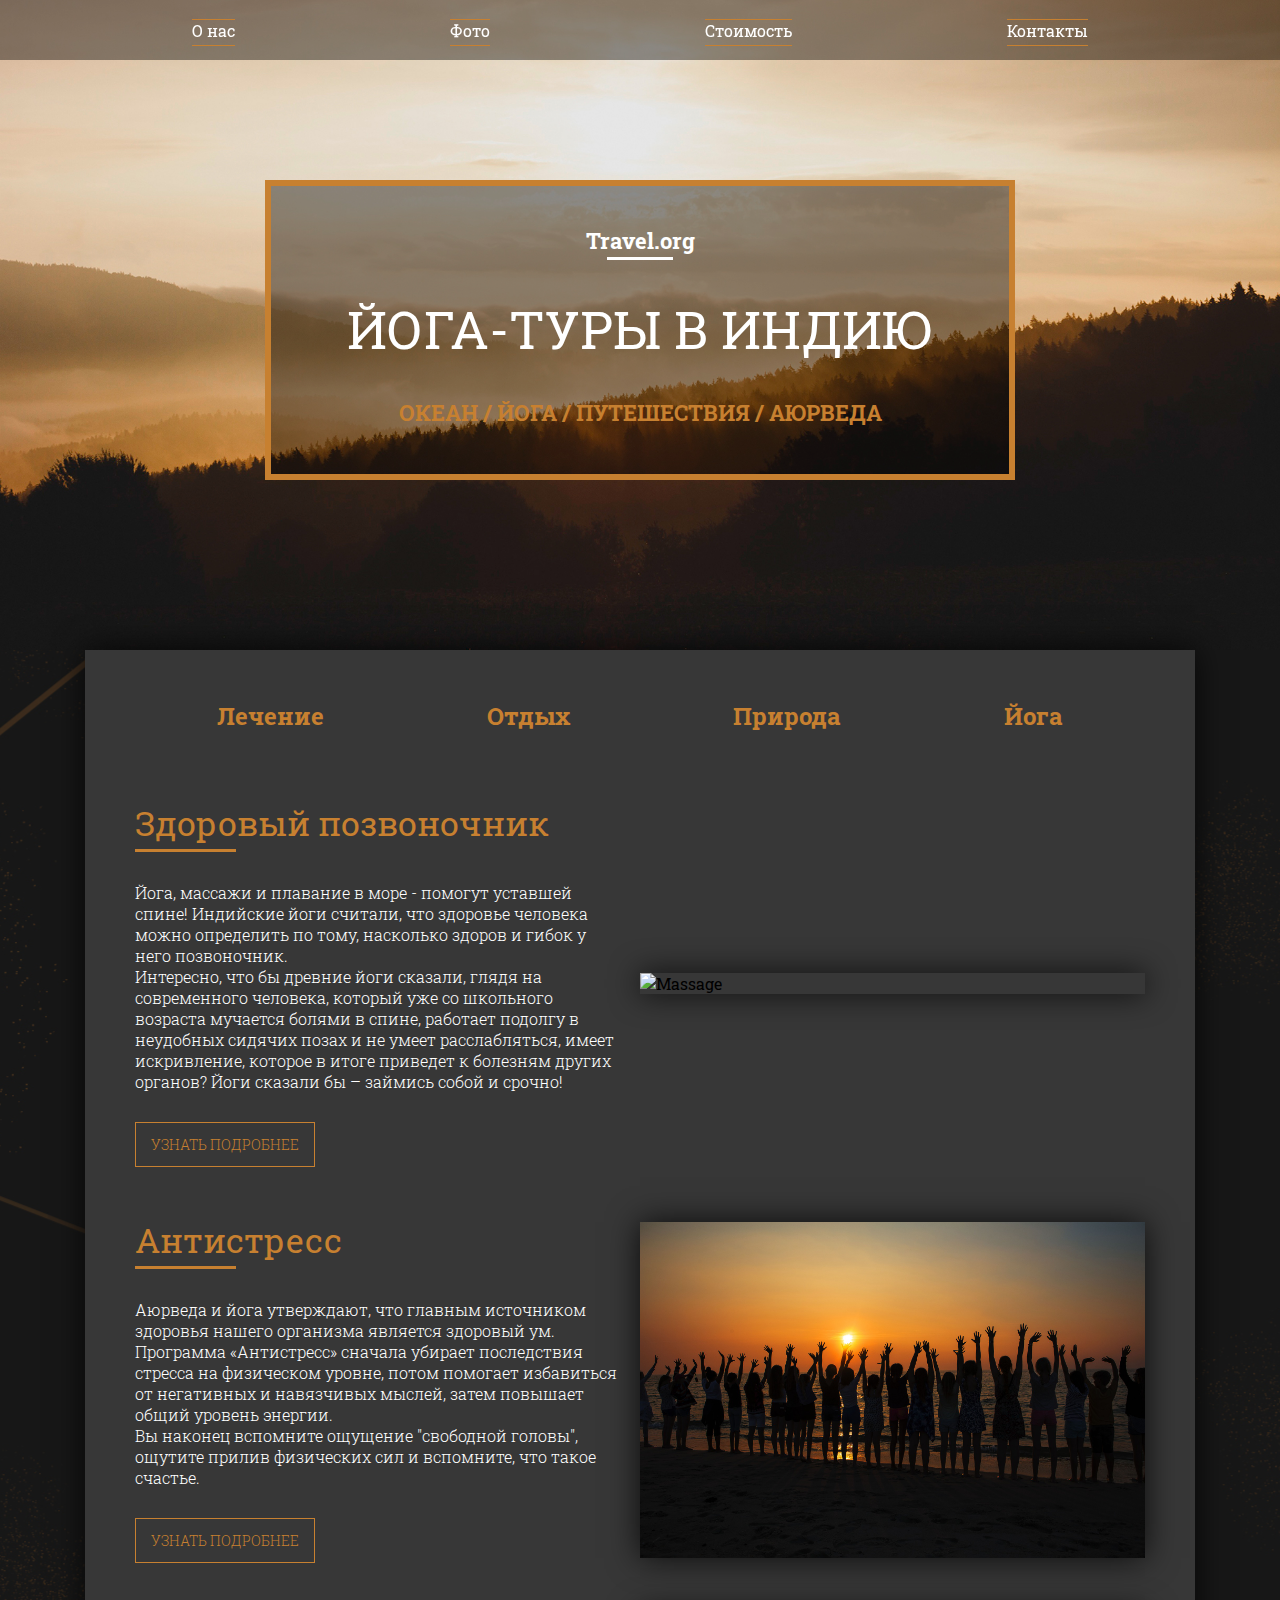
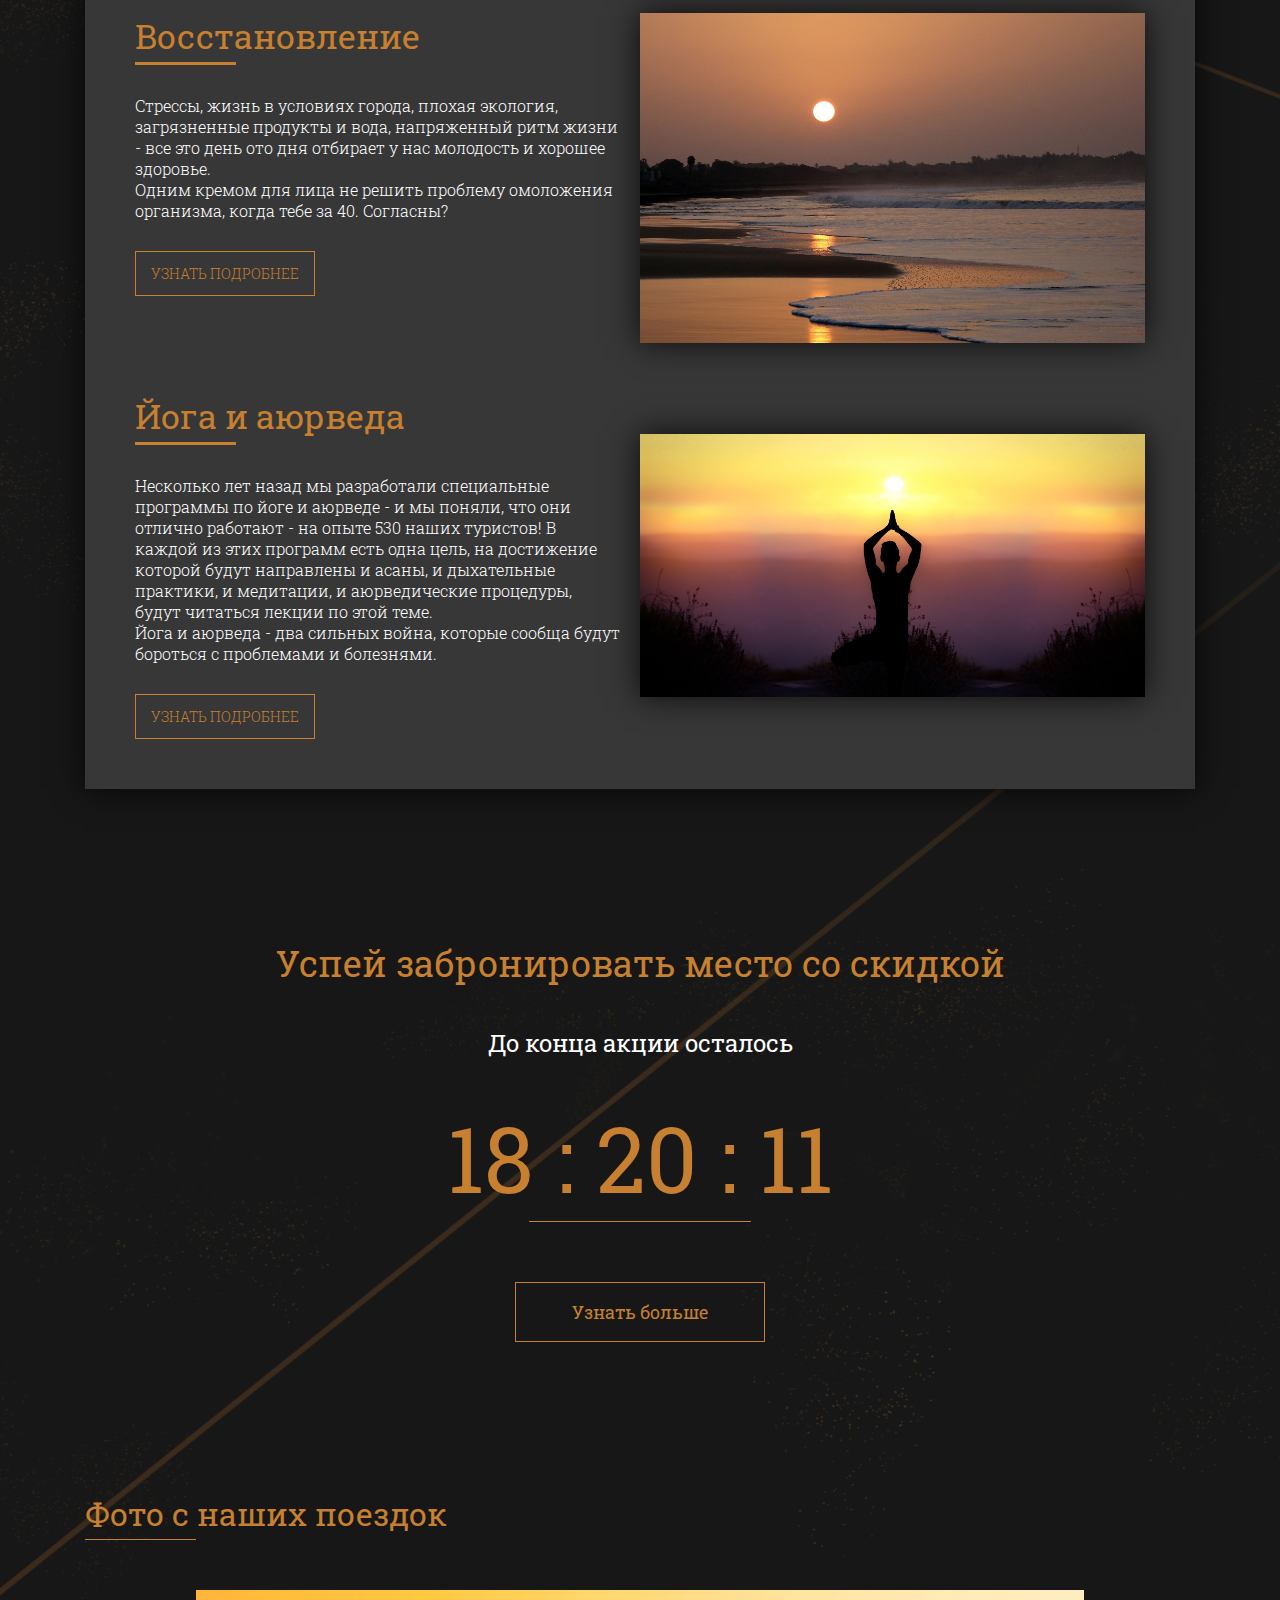
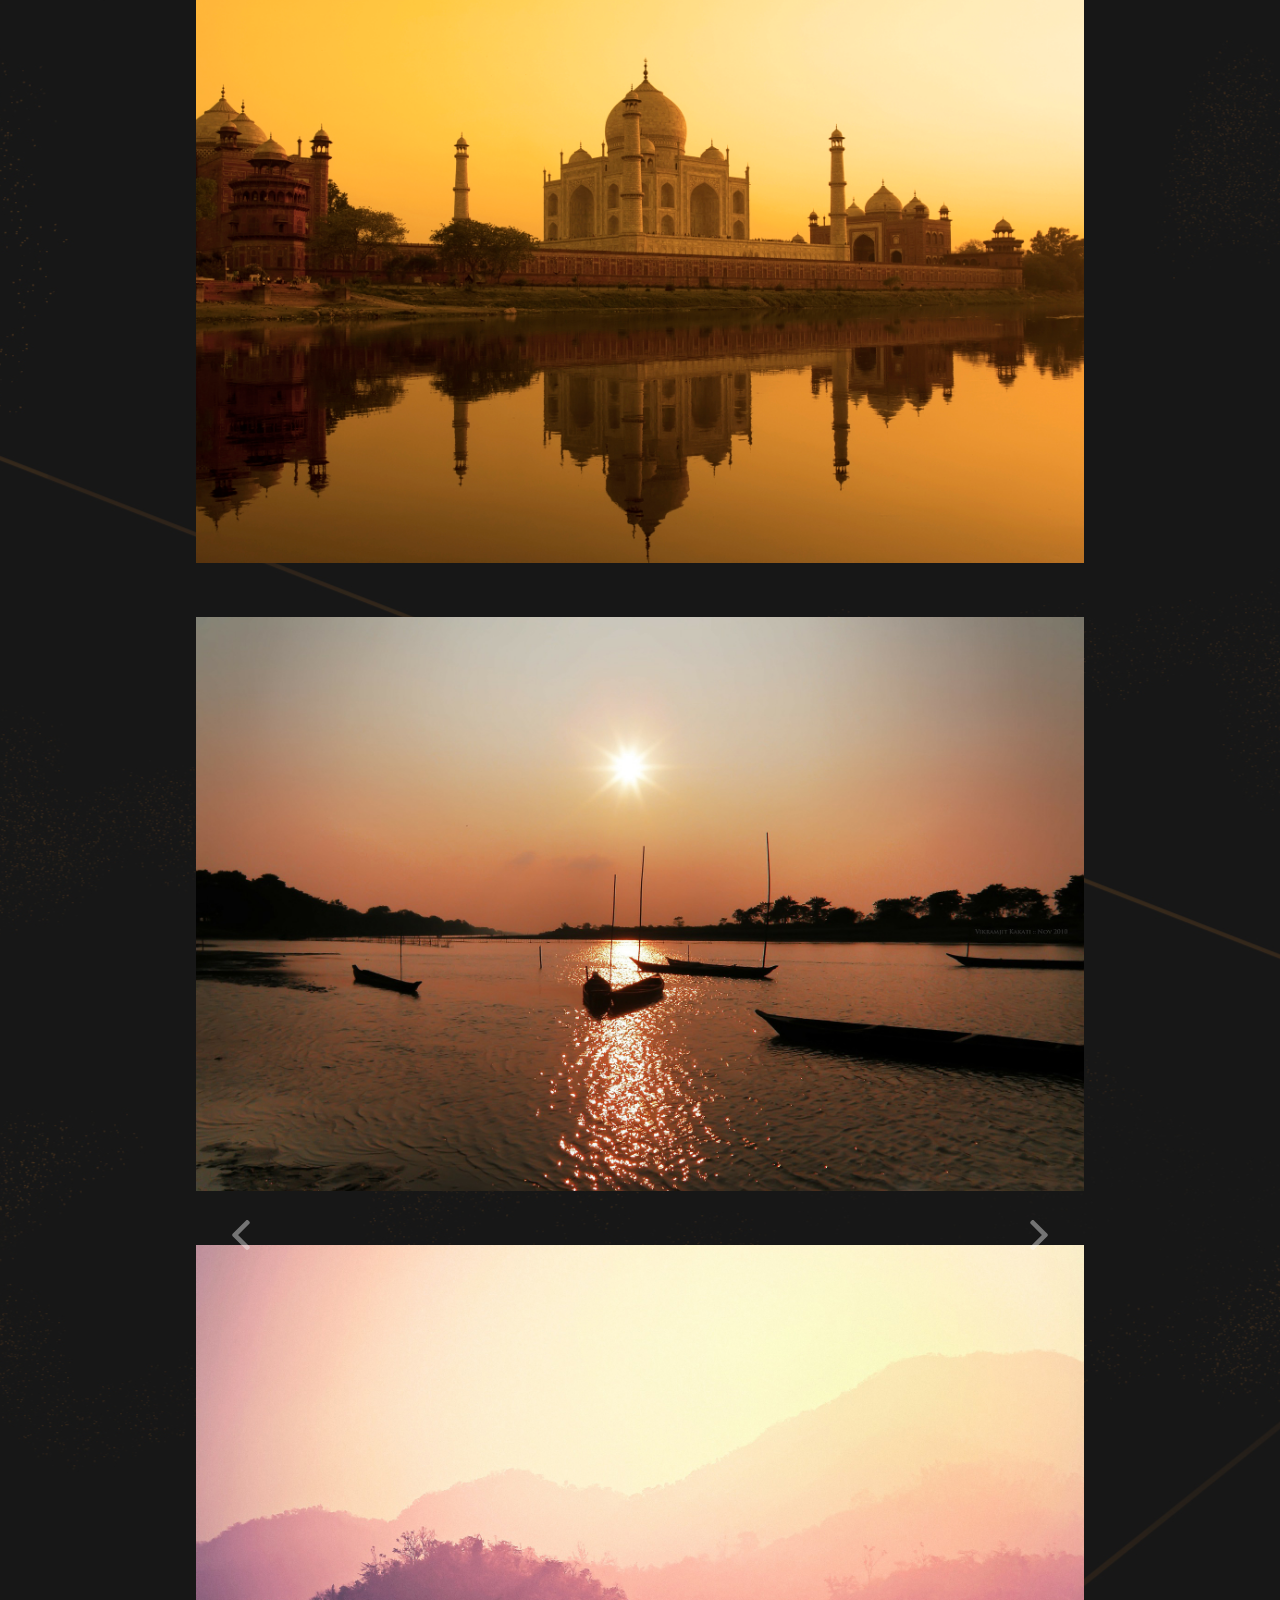
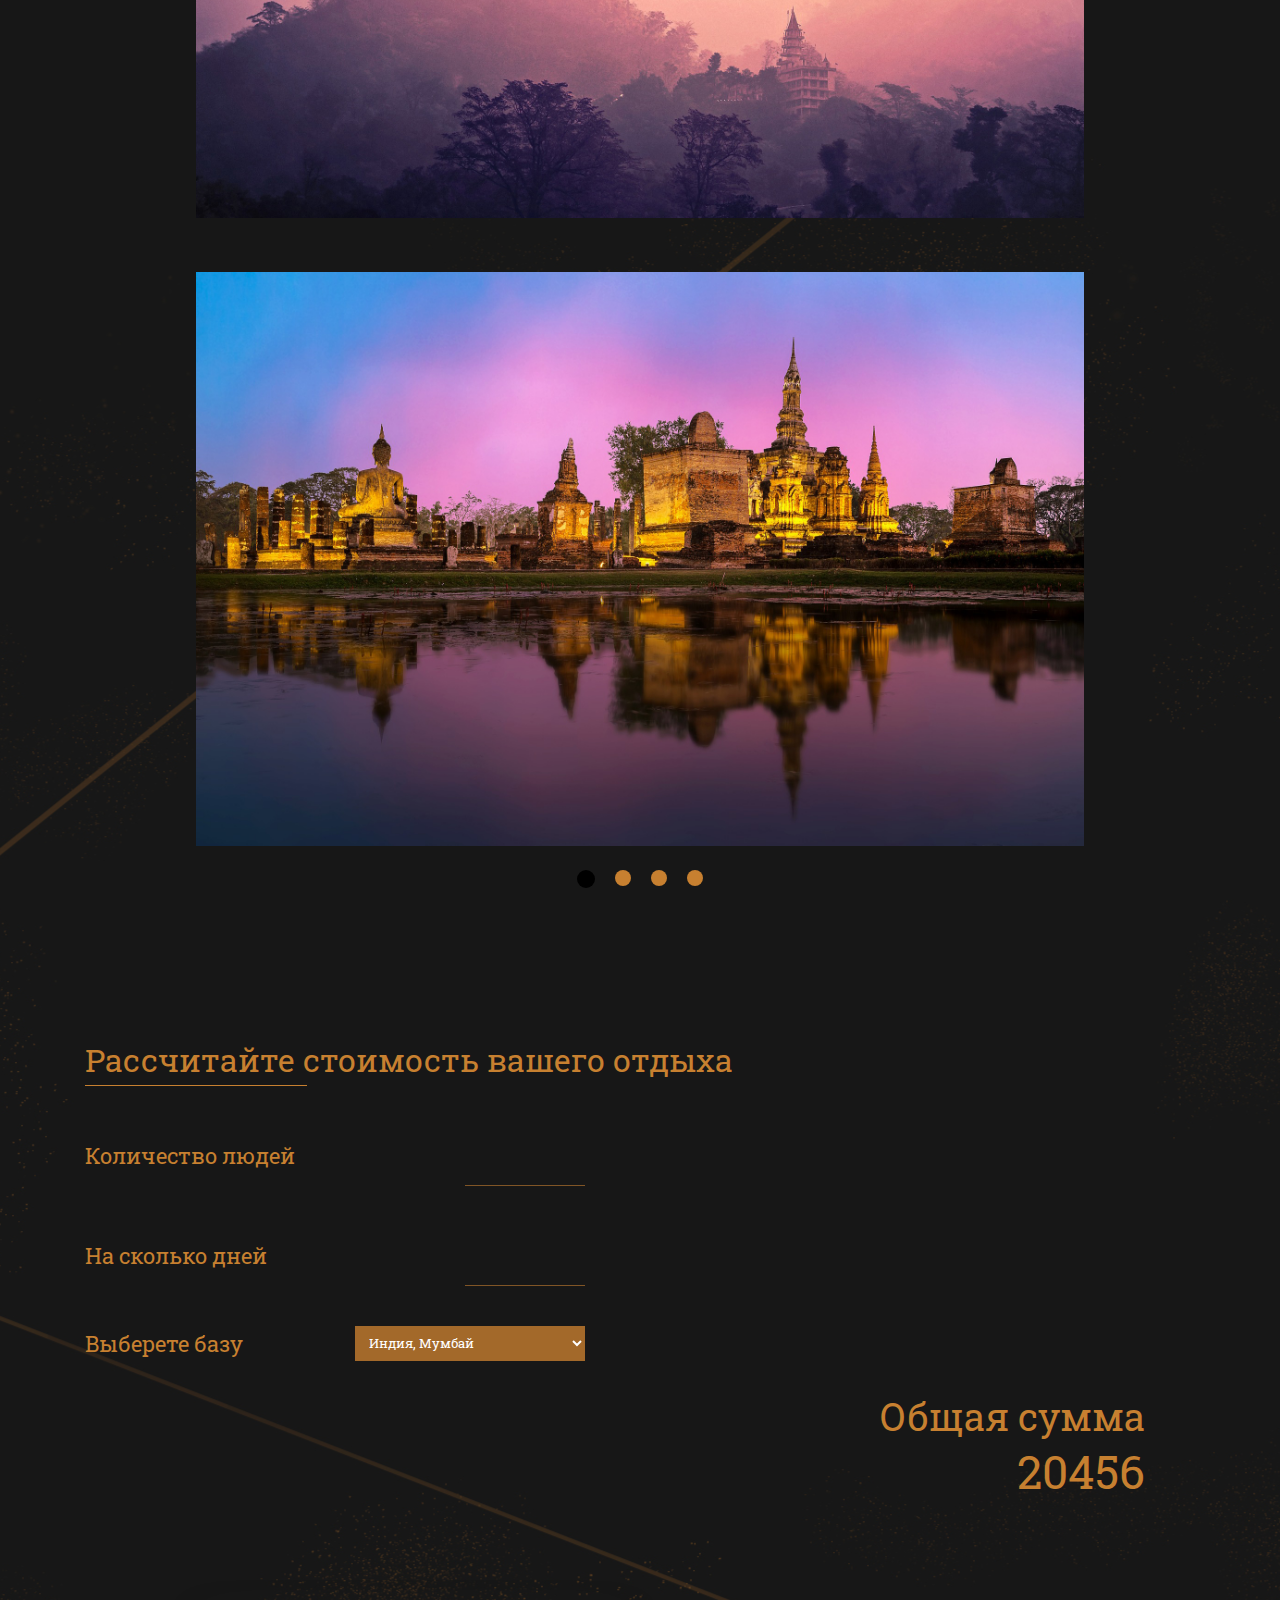
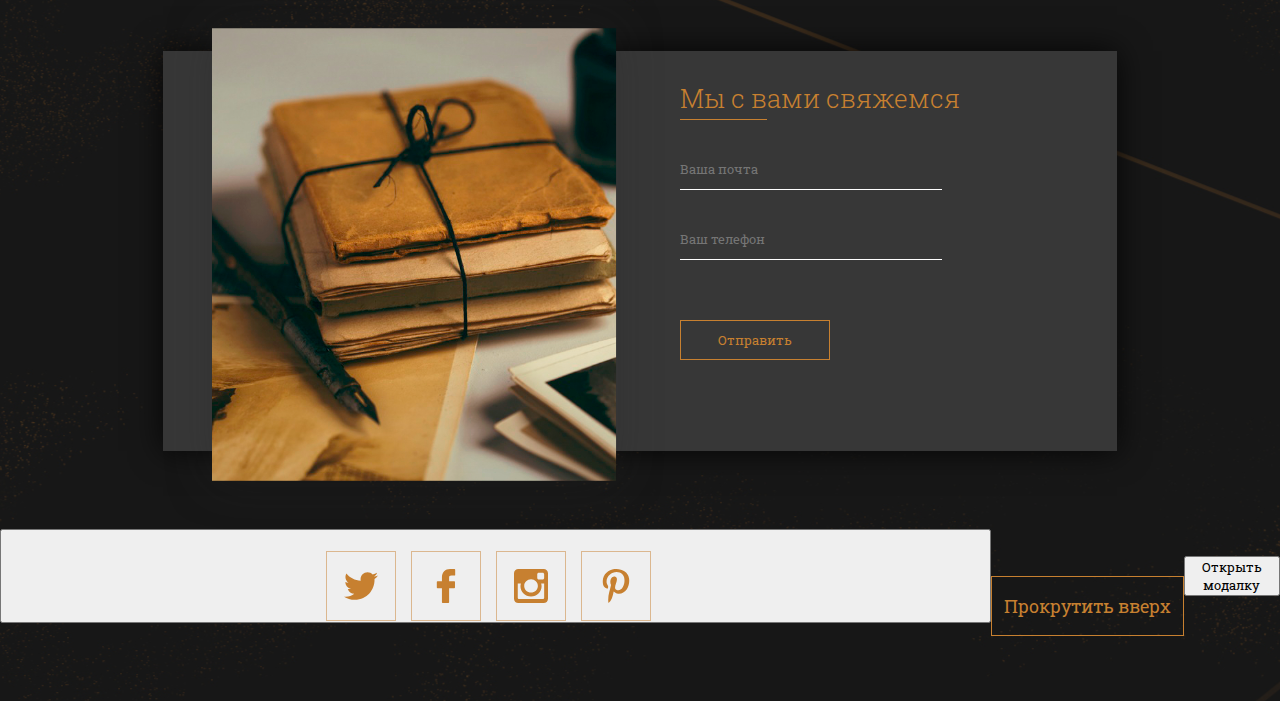
==== 12/index.html @ 7f22c2bd "11 lesson" ====
<!DOCTYPE html>
<html lang="ru">
<head>
	<meta charset="UTF-8">
	<title>Yoga</title>
	
	<link href="https://fonts.googleapis.com/css?family=Roboto+Slab:300,400,700&amp;subset=cyrillic-ext" rel="stylesheet">
	<link rel="stylesheet" href="css/bootstrap-grid.min.css">
	<link rel="stylesheet" href="css/style.css">
</head>
<body>
	<header>
		<div class="container">
			<nav>
				<ul>
					<li><a href="#about">О нас</a></li>
					<li><a href="#photo">Фото</a></li>
					<li><a href="#price">Стоимость</a></li>
					<li><a href="#contacts">Контакты</a></li>
				</ul>
			</nav>
		</div>
	</header>
	<div class="main">
		<div class="container">
			<div class="row">
				<div class="col-12">
					<div class="main-block">
						<div class="main-block-link">
							Travel.org							
						</div>
						<div class="main-block-title">
							йога-туры в индию
						</div>
						<div class="main-block-descr">
							океан / йога / путешествия / аюрведа
						</div>
					</div>
				</div>
			</div>
		</div>
	</div>
	<div class="content">
		<div class="container" id="about">
			<div class="info" >
				<div class="info-header">
					<div class="info-header-tab">Лечение</div>
					<div class="info-header-tab">Отдых</div>
					<div class="info-header-tab">Природа</div>
					<div class="info-header-tab">Йога</div>
				</div>
				<div class="info-tabcontent fade">
					<div class="description">
						<div class="description-title">Здоровый позвоночник</div>
						<div class="description-text">Йога, массажи и плавание в море - помогут уставшей спине! Индийские йоги считали, что здоровье человека можно определить по тому, насколько здоров и гибок у него позвоночник.<br> Интересно, что бы древние йоги сказали, глядя на современного человека, который уже со школьного возраста мучается болями в спине, работает подолгу в неудобных сидячих позах и не умеет расслабляться, имеет искривление, которое в итоге приведет к болезням других органов? Йоги сказали бы – займись собой и срочно!
						</div>
						<div class="description-btn">
							Узнать подробнее
						</div>
					</div>
					<div class="photo">
						<img src="img/massage.jpg" alt="Massage">
					</div>
				</div>
				<div class="info-tabcontent fade">
					<div class="description">
						<div class="description-title">Антистресс</div>
						<div class="description-text">Аюрведа и йога утверждают, что главным источником здоровья нашего организма является здоровый ум. Программа «Антистресс» сначала убирает последствия стресса на физическом уровне, потом помогает избавиться от негативных и навязчивых мыслей, затем повышает общий уровень энергии.<br> Вы наконец вспомните ощущение "свободной головы", ощутите прилив физических сил и вспомните, что такое счастье.</div>
						<div class="description-btn">
							Узнать подробнее
						</div>
					</div>
					<div class="photo">
						<img src="img/sunset.jpg" alt="sunset">
					</div>
				</div>
				<div class="info-tabcontent fade">
					<div class="description">
						<div class="description-title">Восстановление</div>
						<div class="description-text">Стрессы, жизнь в условиях города, плохая экология, загрязненные продукты и вода, напряженный ритм жизни - все это день ото дня отбирает у нас молодость и хорошее здоровье.<br> Одним кремом для лица не решить проблему омоложения организма, когда тебе за 40. Согласны?</div>
						<div class="description-btn">
							Узнать подробнее
						</div>
					</div>
					<div class="photo">
						<img src="img/sunrise.jpg" alt="sunrise">
					</div>
				</div>
				<div class="info-tabcontent fade">
					<div class="description">
						<div class="description-title">Йога и аюрведа</div>
						<div class="description-text">Несколько лет назад мы разработали специальные программы по йоге и аюрведе - и мы поняли, что они отлично работают - на опыте 530 наших туристов! В каждой из этих программ есть одна цель, на достижение которой будут направлены и асаны, и дыхательные практики, и медитации, и аюрведические процедуры, будут читаться лекции по этой теме. <br>Йога и аюрведа - два сильных война, которые сообща будут бороться с проблемами и болезнями.</div>
						<div class="description-btn">
							Узнать подробнее
						</div>
					</div>
					<div class="photo">
						<img src="img/yoga.jpg" alt="yoga">
					</div>
				</div>
			</div>
			<div class="timer">
				<div class="timer-title">Успей забронировать место со скидкой</div>
				<div class="timer-action">
					До конца акции осталось
				</div>
				<div class="timer-numbers" id="timer">
					<span class="hours">18</span>
					<span>:</span>
					<span class="minutes">20</span>
					<span>:</span>
					<span class="seconds">11</span>
				</div>
			</div>
			<button class="more"> Узнать больше</button>
			<div class="slider" id="photo">
				<div class="slider-title">Фото с наших поездок
				</div>
				<div class="wrap">

					<div class="slider-item fade">
						<img src="img/slider_1.jpg" alt="slider">
					</div>
					<div class="slider-item fade">
						<img src="img/slider_2.jpg" alt="slider">
					</div>
					<div class="slider-item fade">
						<img src="img/slider_3.jpg" alt="slider">
					</div>
					<div class="slider-item fade">
						<img src="img/slider_4.jpg" alt="slider">
					</div>

					<div class="prev"><div class="arrow-left"></div></div>
					<div class="next"><div class="arrow-right"></div></div>
				</div>
				<div class="slider-dots">
					<div class="dot dot-active"></div>
					<div class="dot"></div>
					<div class="dot"></div>
					<div class="dot"></div>
				</div>
			</div>
			<div class="counter" id="price">
				<div class="counter-title">Рассчитайте стоимость вашего отдыха
				</div>
				<div class="counter-block">
					<div class="counter-block-option">Количество людей</div>
					<input type="number" min="1" step="1" class="counter-block-input">
				</div>
				<div class="counter-block">
					<div class="counter-block-option">На сколько дней</div>
					<input type="number" min="1" step="1" class="counter-block-input">
				</div>
				<div class="counter-block">
					<div class="counter-block-option">Выберете базу</div>
					<select name="place" id="select">
						<option id="mumbai" value="1">Индия, Мумбай</option>
						<option id="kerala" value="1.5">Индия, Керала</option>
						<option id="varanasi" value="1.8">Индия, Варанаси</option>
					</select>
				</div>
				<div class="counter-total">
					Общая сумма<br>
					<span id="total">20456</span>
				</div>
			</div>
			<div class="contact" id="contacts">
				<div class="contact-img">
					<img src="img/letter.png" alt="letter">
                </div>
                
				<div class="contact-form">
					<div class="contact-form-title">
						Мы с вами свяжемся
					</div>
					<form id="form">
						<input required type="email" placeholder="Ваша почта">
						<input required type="tel" placeholder="Ваш телефон">
						<button type="submit">Отправить</button>
					</form>
				</div>
			</div>
		</div>
		<footer>
			<button class="container">
				<div class="social">
					<div class="social-block">
						<a href="#">
						<img src="logo/twitter-logo-silhouette.svg" alt="">
						</a>
					</div>
					<div class="social-block">
						<a href="#">
						<img src="logo/facebook-logo.svg" alt="">
						</a>
					</div>
					<div class="social-block">
						<a href="#">
						<img src="logo/instagram-social-network-logo-of-photo-camera.svg" alt="">
						</a>
					</div>
					<div class="social-block">
						<a href="#">
						<img src="logo/pinterest-logo.svg" alt="">
						</a>
					</div>
                </div>
				<button class="backReturn"> Прокрутить вверх</button>
				<button id="myBtn">Открыть модалку</button>
				<div id="myModal" class="modal">
					<div class="modal-content">
						<span class="close">&times;</span>
						<p>Formыфвафывафывафывафывафыва</p>
					</div>
				</div>
                
			</div>
		</footer>
    </div>
    
	<div class="overlay fade">
	 		<div class="popup">
				<div class="popup-close">&times;
				</div>
				<div class="popup-title">
				Форма обратной связи</div>
					<div class="popup-form">	
						<form action="#" class="main-form">
							<div class="popup-form-header">
								Узнайте больше о своём отдыхе
							</div>
								<label class="popup-form__label" for="phone">
								Введите ваш номер телефона:
								</label>
								<input class="popup-form__input" name="phone" type="tel" required placeholder="+7(978) 973 33 45">
								<button class="button popup-form__btn">
									Оставить заявку!
                                </button>
                                
                        </form>
                        
                    </div>
                    
             </div>
             
    </div>
    
	<script src="js/script.js"></script>
</body>
</html>
---- 12/css/style.css ----
.fade {
  -webkit-animation-name: fade;
          animation-name: fade;
  -webkit-animation-duration: 2.5s;
          animation-duration: 2.5s;
  -webkit-animation-name: fade;
  -webkit-animation-duration: 2.5s;
}
@-webkit-keyframes fade {
  from {
    opacity: 0.1;
  }
  to {
    opacity: 1;
  }
}
@keyframes fade {
  from {
    opacity: 0.1;
  }
  to {
    opacity: 1;
  }
}
.more-splash {
  -webkit-animation-name: splash;
          animation-name: splash;
  -webkit-animation-duration: 1.7s;
          animation-duration: 1.7s;
}
@-webkit-keyframes splash {
  from {
    box-shadow: 0 0 10px #c78030;
  }
  to {
    box-shadow: 0 0 60px #c78030;
  }
}
@keyframes splash {
  from {
    box-shadow: 0 0 10px #c78030;
  }
  to {
    box-shadow: 0 0 60px #c78030;
  }
}
* {
  box-sizing: border-box;
  margin: 0;
  padding: 0;
  outline: none;
  font-family: "Roboto Slab";
}
a {
  color: inherit;
  text-decoration: none;
}
a:visited,
a:hover,
a:focus,
a:active {
  text-decoration: none;
  color: inherit;
}
header {
  width: 100%;
  height: 60px;
  position: fixed;
  top: 0;
  background-color: rgba(0, 0, 0, 0.4);
  z-index: 10;
}
header ul {
  height: 60px;
  display: -webkit-box;
  display: -webkit-flex;
  display: -ms-flexbox;
  display: flex;
  list-style-type: none;
  -webkit-justify-content: space-around;
      -ms-flex-pack: distribute;
          justify-content: space-around;
  -webkit-box-align: center;
  -webkit-align-items: center;
      -ms-flex-align: center;
          align-items: center;
  color: #fff;
}
header ul li:after {
  content: '';
  display: block;
  width: 100%;
  height: 1px;
  background-color: #c78030;
  margin-top: 4px;
  -webkit-transition: 0.4s;
          transition: 0.4s;
}
header ul li:before {
  content: '';
  display: block;
  width: 100%;
  right: 0;
  height: 1px;
  background-color: #c78030;
  margin-top: 4px;
  -webkit-transition: 0.4s;
          transition: 0.4s;
}
.main {
  height: 650px;
  width: 100%;
  background: url(../img/bg.jpg) center no-repeat;
  background-size: cover;
}
.main-block {
  width: 750px;
  min-height: 300px;
  border: 6px solid #c78030;
  background-color: rgba(0, 0, 0, 0.4);
  margin: 0 auto;
  padding: 40px;
  margin-top: 180px;
  text-align: center;
}
.main-block-link {
  color: #fff;
  font-size: 22px;
  font-weight: bold;
}
.main-block-link:after {
  content: '';
  display: block;
  width: 10%;
  height: 3px;
  background-color: #fff;
  margin: 0 auto;
  margin-top: 2px;
}
.main-block-title {
  color: #fff;
  text-transform: uppercase;
  font-size: 52px;
  margin-top: 35px;
}
.main-block-descr {
  color: #c78030;
  text-transform: uppercase;
  font-size: 22px;
  margin-top: 35px;
  font-weight: bold;
}
.content {
  width: 100%;
  min-height: 3200px;
  background: url(../img/main_bg.jpg);
  background-position: 50% 30%;
}
.content .info {
  width: 100%;
  min-height: 580px;
  background-color: #373737;
  padding: 50px;
  box-shadow: 0px 0px 30px rgba(0, 0, 0, 0.8);
}
.content .info-header {
  width: 100%;
  height: 50px;
  display: -webkit-box;
  display: -webkit-flex;
  display: -ms-flexbox;
  display: flex;
  -webkit-justify-content: space-around;
      -ms-flex-pack: distribute;
          justify-content: space-around;
}
.content .info-header-tab {
  color: #c78030;
  font-weight: bold;
  font-size: 24px;
  cursor: pointer;
}
.content .info-header-tab:after {
  content: '';
  display: block;
  width: 0%;
  height: 3px;
  background-color: #c78030;
  margin-top: 4px;
  -webkit-transition: 0.4s;
          transition: 0.4s;
}
.content .info-header-tab:hover:after {
  width: 60%;
}
.content .info-tabcontent {
  width: 100%;
  display: -webkit-box;
  display: -webkit-flex;
  display: -ms-flexbox;
  display: flex;
  padding-top: 50px;
  -webkit-transition: 0.3s;
          transition: 0.3s;
}
.content .info-tabcontent .description,
.content .info-tabcontent .photo {
  width: 50%;
}
.content .info-tabcontent .description-title {
  font-size: 34px;
  color: #c78030;
}
.content .info-tabcontent .description-title:after {
  content: '';
  display: block;
  width: 20%;
  height: 3px;
  background-color: #c78030;
  margin-top: 4px;
}
.content .info-tabcontent .description-text {
  margin-top: 30px;
  color: #fff;
  font-weight: 300;
  padding-right: 20px;
}
.content .info-tabcontent .description-btn {
  width: 180px;
  height: 45px;
  line-height: 43px;
  margin-top: 30px;
  border: 1px solid #c78030;
  font-size: 14px;
  color: #c78030;
  text-transform: uppercase;
  font-weight: bold;
  text-align: center;
  font-weight: 300;
  cursor: pointer;
}
.content .info-tabcontent .description-btn:hover {
  box-shadow: 0px 0px 5px #c78030;
}
.content .info-tabcontent .photo {
  display: -webkit-box;
  display: -webkit-flex;
  display: -ms-flexbox;
  display: flex;
  -webkit-box-align: center;
  -webkit-align-items: center;
      -ms-flex-align: center;
          align-items: center;
}
.content .info-tabcontent .photo img {
  width: 100%;
  box-shadow: 0px 0px 30px rgba(0, 0, 0, 0.8);
}
.content .info .hide {
  display: none;
}
.content .info .show {
  display: -webkit-box;
  display: -webkit-flex;
  display: -ms-flexbox;
  display: flex;
}
.content .timer {
  margin-top: 150px;
  text-align: center;
}
.content .timer-title {
  font-size: 36px;
  color: #c78030;
}
.content .timer-action {
  font-size: 24px;
  color: #fff;
  margin-top: 40px;
}
.content .timer-numbers {
  margin-top: 40px;
  font-size: 90px;
  color: #c78030;
}
.content .timer-numbers:after {
  content: '';
  display: block;
  width: 20%;
  height: 1px;
  background-color: #c78030;
  margin: 0 auto;
  margin-top: 4px;
}
.content .slider {
  margin-top: 150px;
  position: relative;
}
.content .slider-title {
  font-size: 32px;
  color: #c78030;
}
.content .slider-title:after {
  content: '';
  display: block;
  width: 10%;
  height: 1px;
  background-color: #c78030;
  margin-top: 4px;
}
.content .slider .wrap {
  width: 100%;
  position: relative;
}
.content .slider .wrap .slider-item {
  width: 80%;
  margin: 0 auto;
  margin-top: 50px;
  position: relative;
}
.content .slider .wrap .slider-item img {
  width: 100%;
}
.content .slider .wrap .prev {
  position: absolute;
  cursor: pointer;
  top: 0;
  width: 90px;
  left: 10%;
  background-color: rgba(0, 0, 0, 0);
  -webkit-transition: 0.3s;
          transition: 0.3s;
  height: 100%;
}
.content .slider .wrap .prev:hover {
  background-color: rgba(0, 0, 0, 0.4);
}
.content .slider .wrap .prev:hover .arrow-left {
  opacity: 1;
}
.content .slider .wrap .prev .arrow-left {
  width: 30px;
  height: 30px;
  background: url(../icons/left-arrow.svg) center no-repeat;
  background-size: cover;
  position: absolute;
  top: 50%;
  left: 50%;
  -webkit-transform: translate(-50%);
      -ms-transform: translate(-50%);
          transform: translate(-50%);
  opacity: .4;
  -webkit-transition: 1s;
          transition: 1s;
}
.content .slider .wrap .next {
  position: absolute;
  cursor: pointer;
  top: 0;
  width: 90px;
  background-color: rgba(0, 0, 0, 0);
  -webkit-transition: 0.3s;
          transition: 0.3s;
  height: 100%;
  right: 10%;
}
.content .slider .wrap .next:hover {
  background-color: rgba(0, 0, 0, 0.4);
}
.content .slider .wrap .next:hover .arrow-right {
  opacity: 1;
}
.content .slider .wrap .next .arrow-right {
  width: 30px;
  height: 30px;
  background: url(../icons/right-arrow.svg) center no-repeat;
  background-size: cover;
  position: absolute;
  top: 50%;
  left: 50%;
  -webkit-transform: translate(-50%);
      -ms-transform: translate(-50%);
          transform: translate(-50%);
  opacity: .4;
  -webkit-transition: 1s;
          transition: 1s;
}
.content .slider-dots {
  width: 90%;
  margin: 0 auto;
  margin-top: 20px;
  display: -webkit-box;
  display: -webkit-flex;
  display: -ms-flexbox;
  display: flex;
  -webkit-box-pack: center;
  -webkit-justify-content: center;
      -ms-flex-pack: center;
          justify-content: center;
}
.content .slider-dots .dot {
  cursor: pointer;
  height: 16px;
  width: 16px;
  margin: 0 10px;
  background-color: #c78030;
  border-radius: 50%;
  display: inline-block;
  -webkit-transition: background-color 0.6s ease;
          transition: background-color 0.6s ease;
}
.content .slider-dots .dot-active {
  background-color: #000;
  height: 18px;
  width: 18px;
}
.content .counter {
  margin-top: 150px
  /* Для Firefox */
}
.content .counter-title {
  font-size: 32px;
  color: #c78030;
}
.content .counter-title:after {
  content: '';
  display: block;
  width: 20%;
  height: 1px;
  background-color: #c78030;
  margin-top: 4px;
}
.content .counter-block {
  margin-top: 40px;
  width: 45%;
  display: -webkit-box;
  display: -webkit-flex;
  display: -ms-flexbox;
  display: flex;
  -webkit-box-pack: justify;
  -webkit-justify-content: space-between;
      -ms-flex-pack: justify;
          justify-content: space-between;
  -webkit-box-align: center;
  -webkit-align-items: center;
      -ms-flex-align: center;
          align-items: center;
}
.content .counter-block-option {
  font-size: 22px;
  color: #c78030;
}
.content .counter-block-input {
  display: block;
  width: 120px;
  height: 60px;
  padding: 10px;
  color: #c78030;
  background-color: transparent;
  border: none;
  border-bottom: 1px solid rgba(199, 126, 48, 0.6);
  font-size: 46px;
  text-align: center;
}
.content .counter-block select {
  width: 230px;
  height: 35px;
  padding-left: 10px;
  background-color: rgba(199, 126, 48, 0.8);
  color: #fff;
  border: none;
}
.content .counter-total {
  margin-top: 30px;
  padding-right: 50px;
  text-align: right;
  font-size: 38px;
  color: #c78030;
}
.content .counter-total span {
  font-size: 46px;
}
.content .counter input[type=number]::-webkit-inner-spin-button,
.content .counter input[type=number]::-webkit-outer-spin-button {
  -webkit-appearance: none;
  -moz-appearance: none;
  appearance: none;
  margin: 0;
}
.content .counter input[type=number] {
  -moz-appearance: textfield;
}
.content .more {
  display: block;
  margin: 0 auto;
  margin-top: 60px;
  width: 250px;
  height: 60px;
  background-color: transparent;
  border: 1px solid #c78030;
  font-size: 18px;
  color: #c78030;
  cursor: pointer;
}

.backReturn{
  display: block;
  margin: 0 auto;
  margin-top: 60px;
  width: 250px;
  height: 60px;
  background-color: transparent;
  border: 1px solid #c78030;
  font-size: 18px;
  color: #c78030;
  cursor: pointer;
}
.content .more:hover {
  box-shadow: 0 0 10px #c78030;
}
.content .contact {
  width: 86%;
  height: 400px;
  display: -webkit-box;
  display: -webkit-flex;
  display: -ms-flexbox;
  display: flex;
  background-color: #373737;
  margin: 0 auto;
  margin-top: 150px;
  box-shadow: 0px 0px 30px rgba(0, 0, 0, 0.8);
}
.content .contact-img {
  width: 50%;
}
.content .contact-img img {
  height: 550px;
  -webkit-transform: translateY(-13%);
      -ms-transform: translateY(-13%);
          transform: translateY(-13%);
}
.content .contact-form {
  width: 50%;
  padding-left: 40px;
}
.content .contact-form-title {
  margin-top: 30px;
  color: #c78030;
  font-size: 26px;
  font-weight: 300;
}
.content .contact-form-title:after {
  content: '';
  display: block;
  width: 20%;
  height: 1px;
  background-color: #c78030;
  margin-top: 4px;
}
.content .contact-form form input {
  display: block;
  width: 60%;
  height: 40px;
  margin-top: 30px;
  background-color: transparent;
  border: none;
  border-bottom: 1px solid #fff;
  color: #fff;
}
.content .contact-form form button {
  margin-top: 60px;
  width: 150px;
  height: 40px;
  background-color: transparent;
  border: 1px solid #c78030;
  color: #c78030;
  cursor: pointer;
}
.content .contact-form form button:hover {
  box-shadow: 0 0 10px #c78030;
}
.content footer {
  width: 100%;
  height: 250px;
  display: -webkit-box;
  display: -webkit-flex;
  display: -ms-flexbox;
  display: flex;
  -webkit-box-align: center;
  -webkit-align-items: center;
      -ms-flex-align: center;
          align-items: center;
}
.content footer .social {
  display: -webkit-box;
  display: -webkit-flex;
  display: -ms-flexbox;
  display: flex;
  -webkit-box-pack: center;
  -webkit-justify-content: center;
      -ms-flex-pack: center;
          justify-content: center;
  -webkit-box-align: center;
  -webkit-align-items: center;
      -ms-flex-align: center;
          align-items: center;
  padding-top: 20px;
}
.content footer .social .social-block {
  width: 70px;
  height: 70px;
  border: 1px solid rgba(199, 128, 48, 0.5);
  margin-right: 15px;
}
.content footer .social .social-block:hover {
  box-shadow: 0 0 10px #c78030;
}
.content footer .social .social-block a img {
  width: 50%;
  display: block;
  margin: 0 auto;
  margin-top: 17px;
}
.overlay {
  position: fixed;
  display: none;
  top: 0;
  width: 100%;
  height: 100%;
  background-color: rgba(0, 0, 0, 0.5);
  z-index: 3;
}
.overlay .popup {
  position: fixed;
  z-index: 4;
  left: 50%;
  top: 150px;
  width: 752px;
  -webkit-transform: translateX(-50%);
      -ms-transform: translateX(-50%);
          transform: translateX(-50%);
}
.overlay .popup-close {
  position: absolute;
  right: -20px;
  top: -35px;
  cursor: pointer;
  font-size: 35px;
  color: #fff;
  font-weight: 300;
}
.overlay .popup-title {
  display: block;
  width: 100%;
  height: 71px;
  line-height: 71px;
  margin: 0;
  background-color: #c78030;
  color: #ffffff;
  text-transform: uppercase;
  font-size: 21px;
  font-weight: 500;
  text-align: center;
}
.overlay .popup-form {
  background: url(../img/modal.jpg) center no-repeat;
  background-size: cover;
  padding: 35px 88px 50px 88px;
  color: #fff;
}
.overlay .popup-form-header {
  padding: 0;
  font-weight: 400;
  line-height: 27px;
  font-size: 30px;
  text-align: center;
}
.overlay .popup-form__label {
  display: block;
  margin-top: 23px;
  font-size: 20px;
  font-weight: 300;
  text-align: center;
}
.overlay .popup-form__input {
  width: 365px;
  height: 56px;
  margin-top: 17px;
  font-size: 18px;
  background-color: #c78030;
  border: none;
  color: #fff;
  text-align: center;
}
.overlay .popup-form__input::-webkit-input-placeholder {
  color: #fff;
}
.overlay .popup-form__input::-moz-placeholder {
  color: #fff;
}
.overlay .popup-form__input:-moz-placeholder {
  color: #fff;
}
.overlay .popup-form__input:-ms-input-placeholder {
  color: #fff;
}
.overlay .popup-form__input:focus::-webkit-input-placeholder {
  color: transparent;
}
.overlay .popup-form__input:focus::-moz-placeholder {
  color: transparent;
}
.overlay .popup-form__input:focus:-moz-placeholder {
  color: transparent;
}
.overlay .popup-form__input:focus:-ms-input-placeholder {
  color: transparent;
}
.overlay .popup-form__btn {
  width: 180px;
  height: 56px;
  font-size: 15px;
  line-height: 22px;
  margin-left: 16px;
  background-color: transparent;
  color: #c78030;
  border: 1px solid #c78030;
  cursor: pointer;
}
.overlay .popup-form__btn:hover {
  box-shadow: 0 0 10px #c78030;
}
.modal{
  display: none;
  position: fixed;
  z-index: 1;
  left: 0; 
  top:0;
  width: 100%;
  height: 100%;
  overflow: auto;
  background-color: green;
}
.modal-content{
  background-color: #fefefe;
  margin: 15% auto;
  padding: 20px;
  border: 1px solid black;
  width: 80%;
}

.close{
  color: #aaa;
  float: right;
  font-size: 28px;
  font-weight: bold;
}

.close:hover{
  color: #aaa;
  float: right;
  font-size: 28px;
  font-weight: bold;
  cursor: pointer;
}
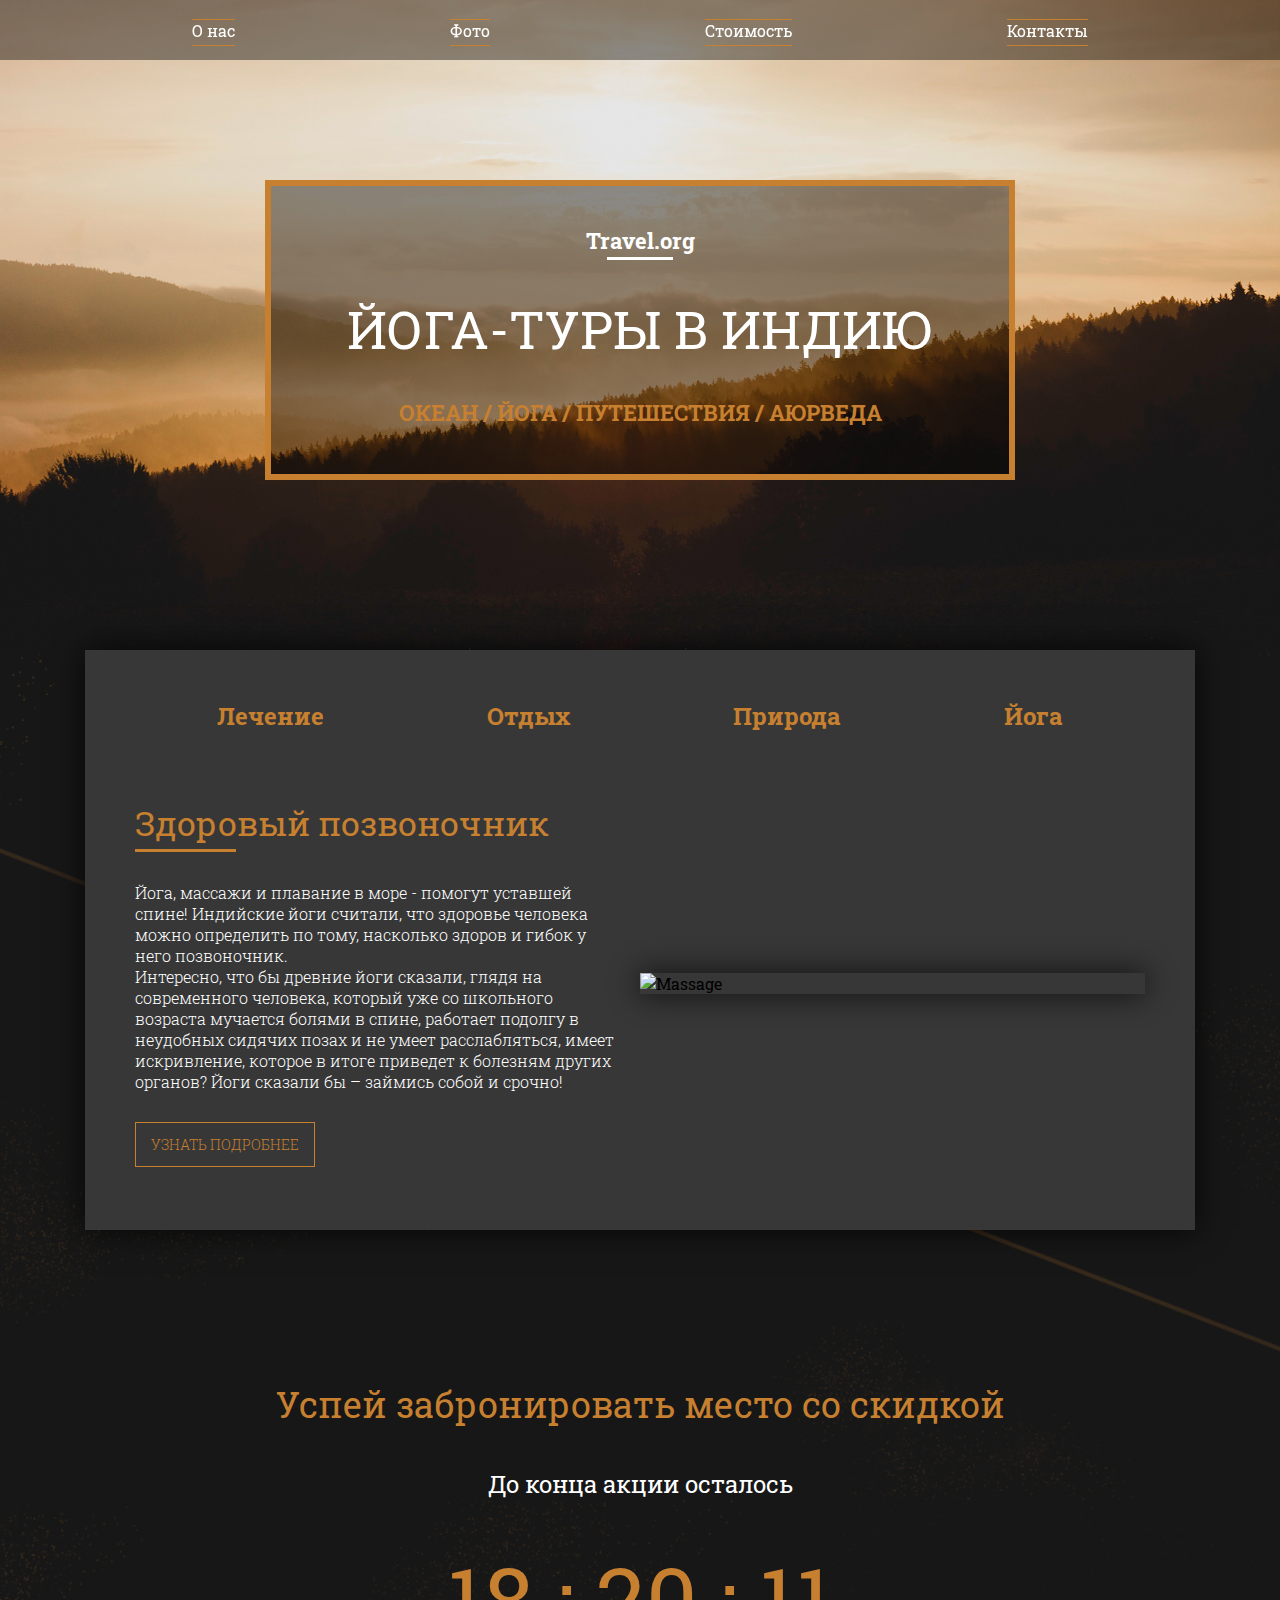
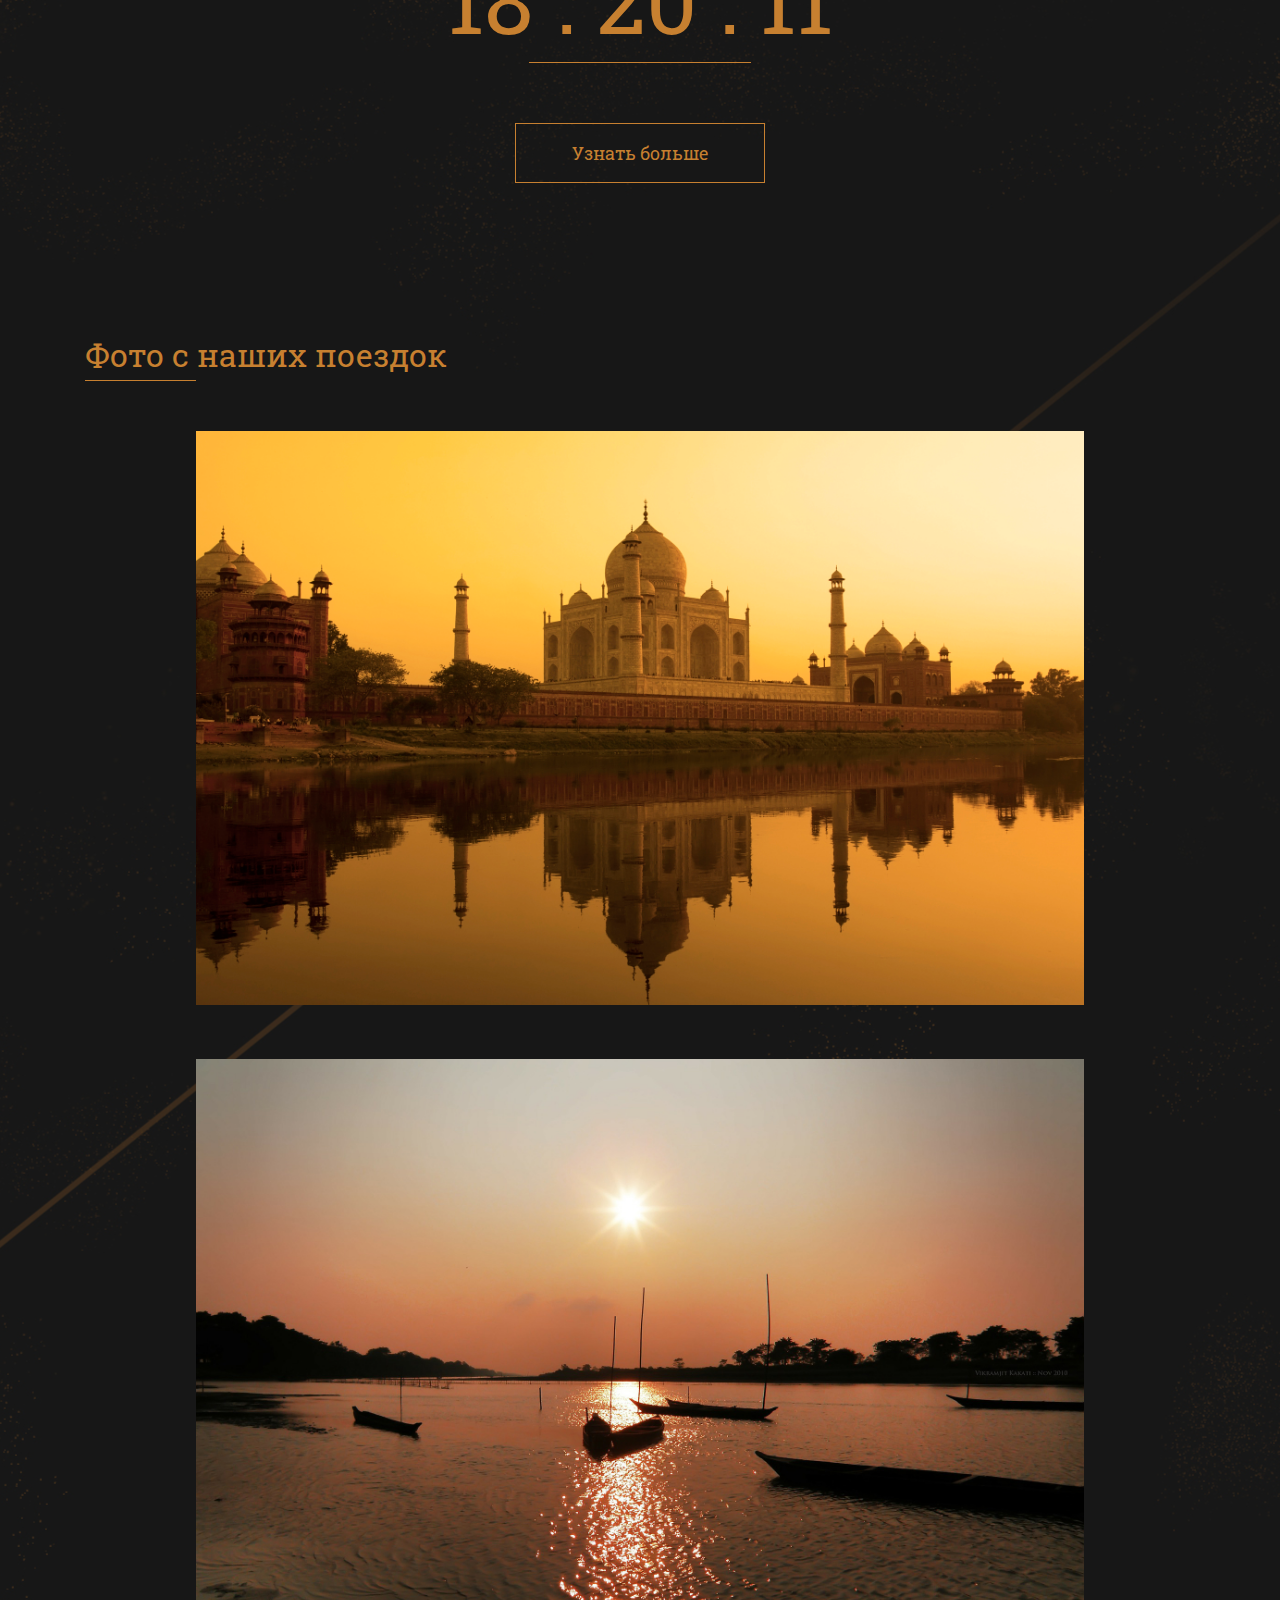
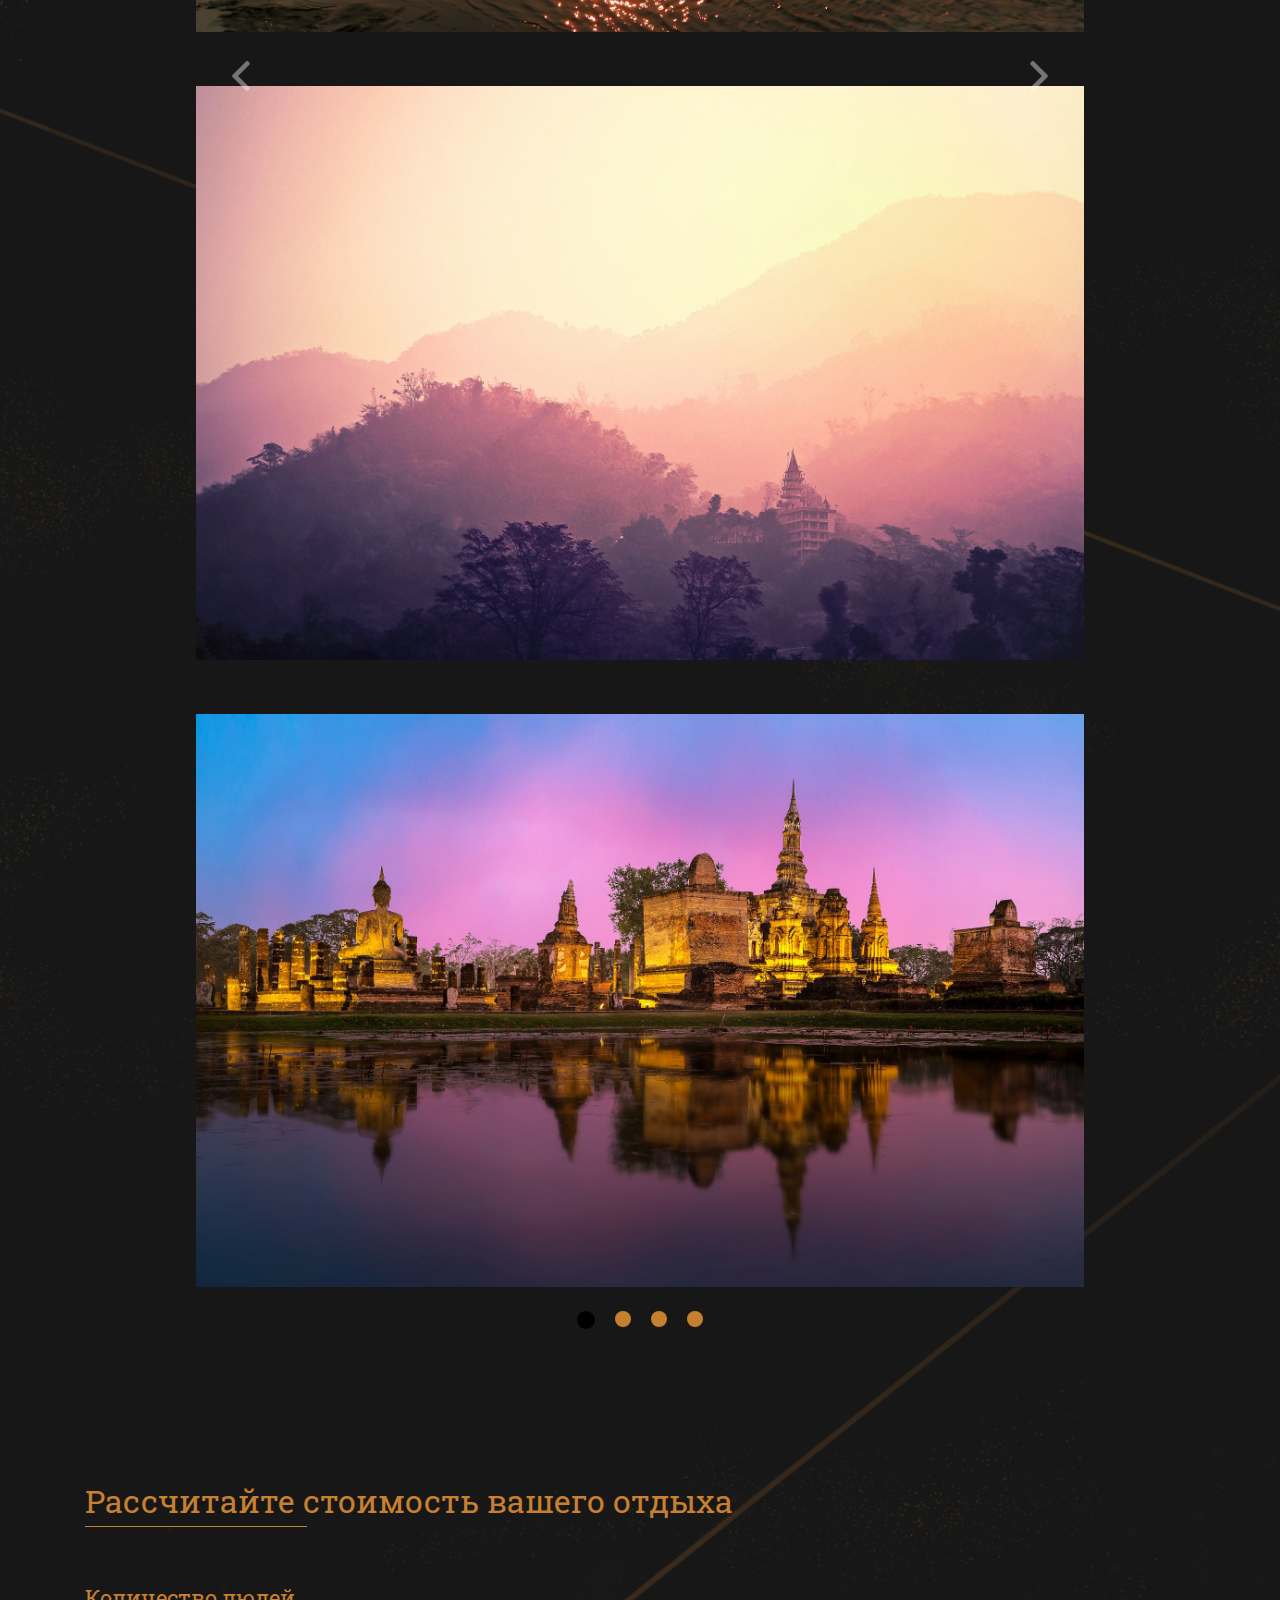
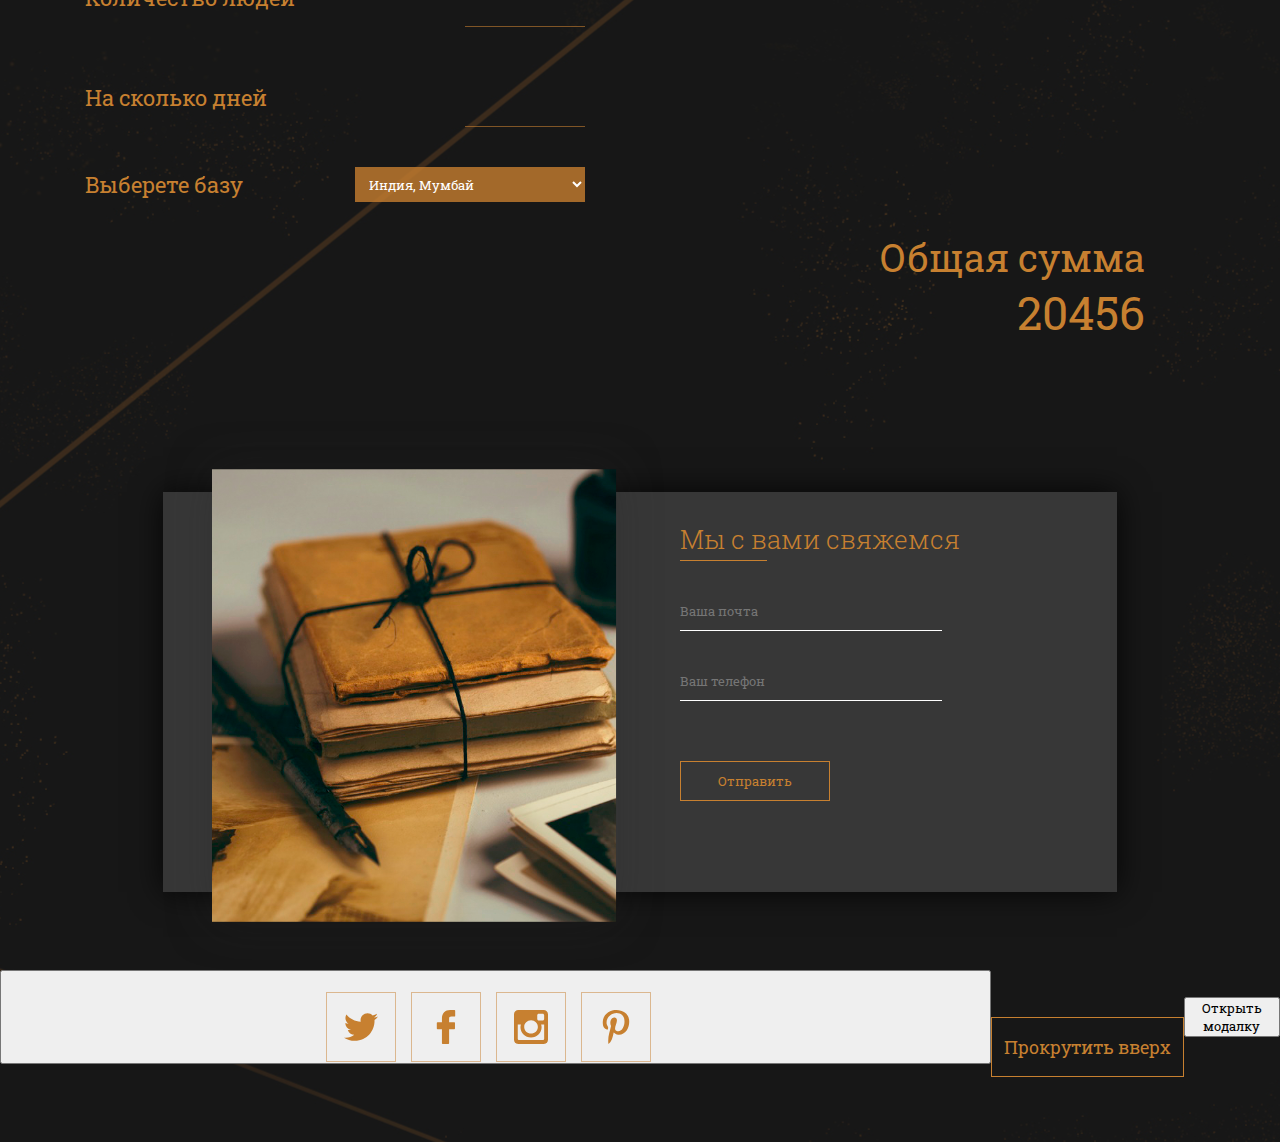
==== commit c64e4780: "12 lesson" ====
--- a/12/index.html
+++ b/12/index.html
@@ -175,8 +175,8 @@
 						Мы с вами свяжемся
 					</div>
 					<form id="form">
-						<input required type="email" placeholder="Ваша почта">
-						<input required type="tel" placeholder="Ваш телефон">
+						<input required type="email" name="email" placeholder="Ваша почта">
+						<input required type="tel" name="phone" placeholder="Ваш телефон">
 						<button type="submit">Отправить</button>
 					</form>
 				</div>
